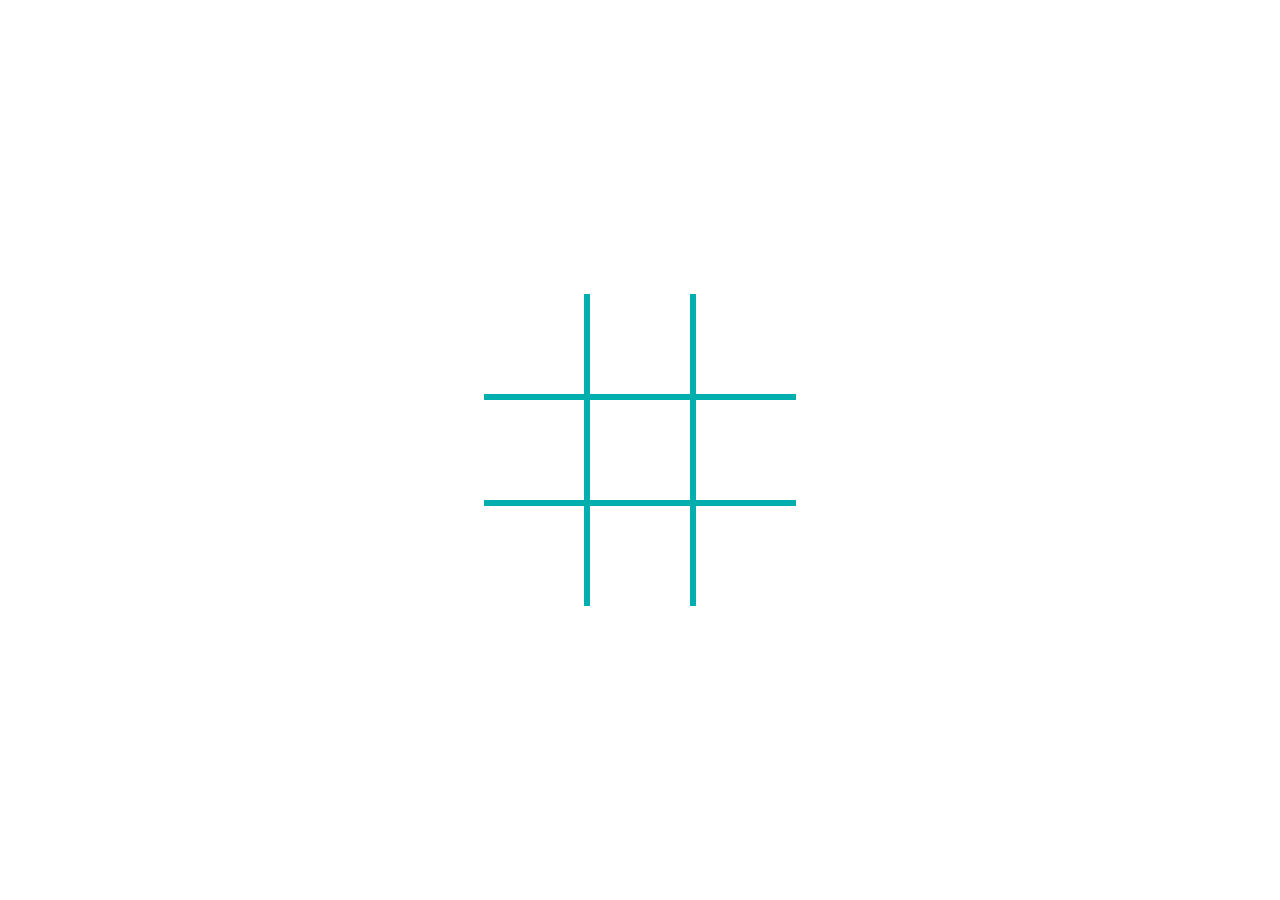
==== Project/index.html @ 17dc3a28 "Add files via upload" ====
<!DOCTYPE html>
<html lang="en">

<head>
    <meta charset="UTF-8">
    <meta http-equiv="X-UA-Compatible" content="IE=edge">
    <meta name="viewport" content="width=device-width, initial-scale=1.0">
    <link rel="stylesheet" href="index.css">
    <title>Tic-Tac-Toe</title>
    
</head>

<body>
     <div class="board" id="board">
        <div class="cell" data-cell></div>
        <div class="cell" data-cell></div>
        <div class="cell" data-cell></div>
        <div class="cell" data-cell></div>
        <div class="cell" data-cell></div>
        <div class="cell" data-cell></div>
        <div class="cell" data-cell></div>
        <div class="cell" data-cell></div>
        <div class="cell" data-cell></div>
    </div>
    <div class="winning-message" id="winningMessage">
    <br>
        <div id="winningMessageText"></div>
        <button id="restartButton">Restart</button>
    </div>
</body>
<script src="index.js"></script>
</html>
---- Project/index.css ----
:root {
	--cell-size: 100px;

	--color: #2f7eed; /* for hover */
	--color-set: #38e8ca; /* when set */
	--l: 20px; /* X line-width */
}

body {
	margin: 0;
    background-image: url(https://giffiles.alphacoders.com/350/35050.gif);
    background-size: cover;
}

.board {
	width: 100vw;
	height: 100vh;
	display: grid;
	justify-content: center;
	align-content: center;
	justify-items: center;
	align-items: center;
	grid-template-columns: repeat(3, auto)
}
.cell {
	width: var(--cell-size);
	height: var(--cell-size);
	border: 3px solid rgb(3, 174, 174);
	display: flex;
	justify-content: center;
	align-items: center;
	position: relative;
	cursor: pointer;
}
/* remove border for edges */
.cell:nth-child(1), .cell:nth-child(2), .cell:nth-child(3) {
	border-top: none;
}

.cell:nth-child(1), .cell:nth-child(4), .cell:nth-child(7) {
	border-left: none;
}

.cell:nth-child(3), .cell:nth-child(6), .cell:nth-child(9) {
	border-right: none;
}

.cell:nth-child(7), .cell:nth-child(8), .cell:nth-child(9) {
	border-bottom: none;
}
.cell.x, .cell.circle {
	cursor: not-allowed;
}
/* for cross */
.board.x .cell:not(.circle):not(.x):hover {
	background: linear-gradient(to top right, transparent calc(50% - var(--l) / 2), var(--color) calc(50% - var(--l) / 2) calc(50% + var(--l) / 2), transparent calc(50% + var(--l) / 2)),
				linear-gradient(to bottom right, transparent calc(50% - var(--l) / 2), var(--color) calc(50% - var(--l) / 2) calc(50% + var(--l) / 2), transparent calc(50% + var(--l) / 2));
	background-size: 80% 80%;
	background-repeat: no-repeat;
	background-position: center;
}
/* for cross (set) */
.cell:not(.circle).x {
	background: linear-gradient(to top right, transparent calc(50% - var(--l) / 2), var(--color-set) calc(50% - var(--l) / 2) calc(50% + var(--l) / 2), transparent calc(50% + var(--l) / 2)),
				linear-gradient(to bottom right, transparent calc(50% - var(--l) / 2), var(--color-set) calc(50% - var(--l) / 2) calc(50% + var(--l) / 2), transparent calc(50% + var(--l) / 2));
	background-size: 80% 80%;
	background-repeat: no-repeat;
	background-position: center;
}
/* for circle */
.board.circle .cell:not(.circle):not(.x):hover {	
	background: radial-gradient(var(--color) 60%, transparent 60%);
}

/* for circle (set) */
.cell:not(.x).circle {
	background: radial-gradient(var(--color-set) 60%, transparent 60%);
}
.winning-message {
	display: none;
	position: fixed;
	top: 0;
	left: 0;
	right: 0;
	bottom: 0;
	background-color: var(--color-set);
	justify-content: center;
	align-items: center;
	color: rgb(139, 8, 8);
	font-size: 5rem;
	font-family: "Palatino Linotype", "Book Antiqua", Palatino, serif;
	flex-direction: column;
}

.winning-message button {
	border-radius: 10px;
	font-size: 3rem;
	border: 1px solid var(--color-set);
	padding: .25em .5em;
	cursor: pointer;
}

.winning-message button:hover {
	background-color: var(--color-set);
	color: rgb(4, 1, 1);
	border-color: rgb(8, 1, 1);
}
.winning-message.show {
	display: flex;
	background-image: url(https://th.bing.com/th/id/R.ebe01defac3a4417e8d9a171fd5bd7ba?rik=LjsI86B6eJoHmQ&riu=http%3a%2f%2f3.bp.blogspot.com%2f-nsDsW50UmqU%2fVgSbJtz38pI%2fAAAAAAAABXk%2fr34neFeHcgg%2fs1600%2fhooray.gif&ehk=NNGGjXRJjaGLZqQtSdBH80afiUTWRlm%2fPeRddFg%2byy0%3d&risl=&pid=ImgRaw&r=0);
    background-repeat: no-repeat;
    background-size: cover;
}

.image {
	text-align: center;
}

#player {
	text-align: center;
}
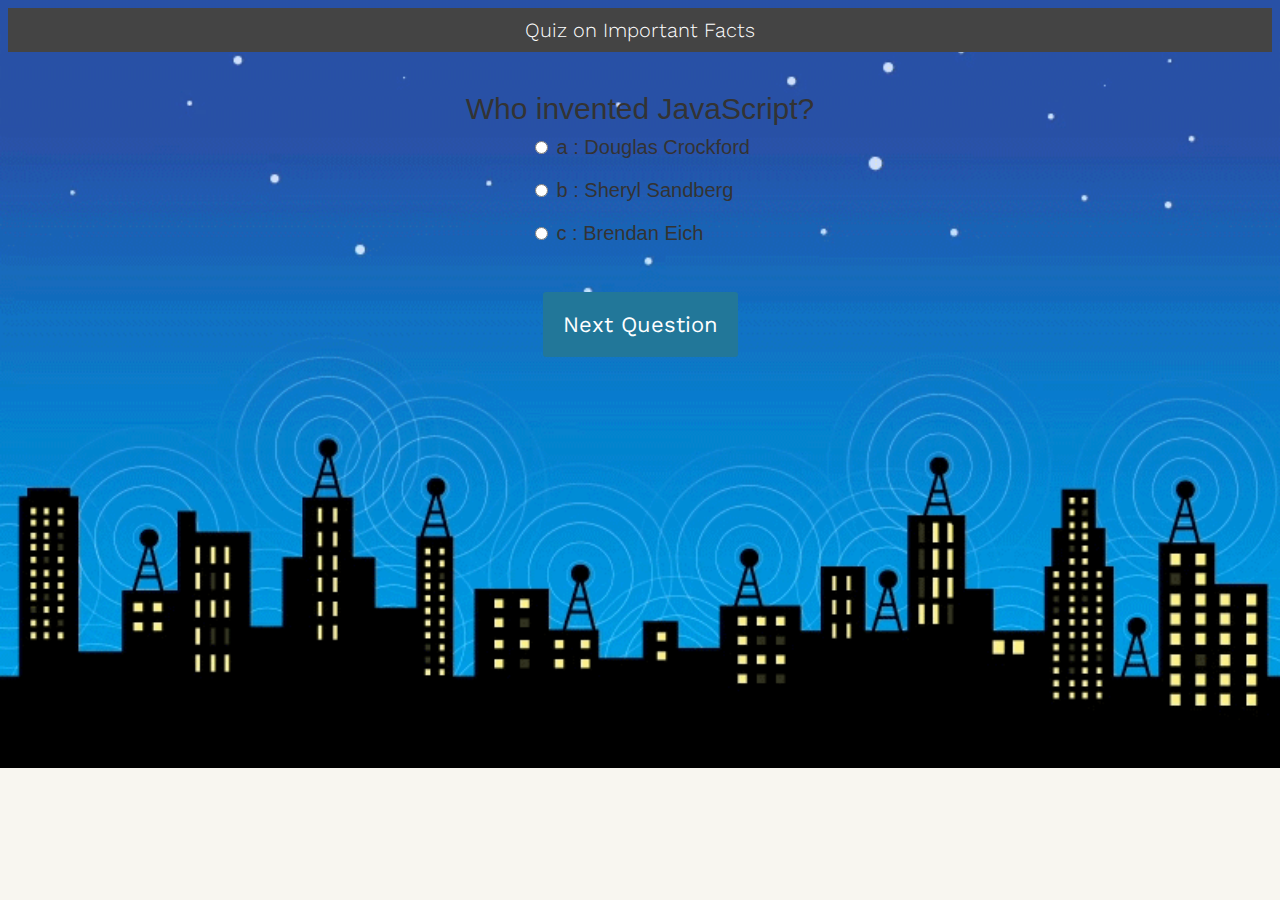
==== commit 7e2fb1c8: "Add files via upload" ====
--- a/Project/index.html
+++ b/Project/index.html
@@ -1,33 +1,21 @@
 <!DOCTYPE html>
-<html lang="en">
-
+<html lang="en"></html>
 <head>
     <meta charset="UTF-8">
     <meta http-equiv="X-UA-Compatible" content="IE=edge">
     <meta name="viewport" content="width=device-width, initial-scale=1.0">
     <link rel="stylesheet" href="index.css">
-    <title>Tic-Tac-Toe</title>
-    
+    <title> Quiz </title>
 </head>
-
-<body>
-     <div class="board" id="board">
-        <div class="cell" data-cell></div>
-        <div class="cell" data-cell></div>
-        <div class="cell" data-cell></div>
-        <div class="cell" data-cell></div>
-        <div class="cell" data-cell></div>
-        <div class="cell" data-cell></div>
-        <div class="cell" data-cell></div>
-        <div class="cell" data-cell></div>
-        <div class="cell" data-cell></div>
+<body> 
+    <h1>Quiz on Important Facts</h1>
+    <div class="quiz-container">
+        <div id="quiz"></div>
     </div>
-    <div class="winning-message" id="winningMessage">
-    <br>
-        <div id="winningMessageText"></div>
-        <button id="restartButton">Restart</button>
-    </div>
+<button id="previous">Previous Question</button>
+<button id="next">Next Question</button>
+<button id="submit">Submit Quiz</button>
+<div id="results"></div>
+<script src="index.js"></script> 
 </body>
-<script src="index.js"></script>
-</html>
-   +</html> 
--- a/Project/index.css
+++ b/Project/index.css
@@ -1,121 +1,71 @@
-:root {
-	--cell-size: 100px;
+@import url(https://fonts.googleapis.com/css?family=Work+Sans:300,600);
 
-	--color: #2f7eed; /* for hover */
-	--color-set: #38e8ca; /* when set */
-	--l: 20px; /* X line-width */
+body{
+	font-size: 20px;
+	font-family: 'Work Sans', sans-serif;
+	color: #333;
+  font-weight: 300;
+  text-align: center;
+  background-color: #f8f6f0;
+  background-image: url('background.gif');
+  background-repeat: no-repeat;
+  background-size: cover;
+}
+h1{
+  font-weight: 300;
+  margin: 0px;
+  padding: 10px;
+  font-size: 20px;
+  background-color: #444;
+  color: #fff;
+}
+.question{
+  font-size: 30px;
+  margin-bottom: 10px;
+  font-family: Arial, Helvetica, sans-serif;
+  font-style: bold;
+}
+.answers {
+  margin-bottom: 30px;
+  text-align: left;
+  display: inline-block;
+  font-family: Arial, Helvetica, sans-serif;
+}
+.answers label{
+  display: block;
+  margin-bottom: 20px;
+  font-family: Arial, Helvetica, sans-serif;
+}
+button{
+  font-family: 'Work Sans', sans-serif;
+	font-size: 22px;
+	background-color: #279;
+	color: #fff;
+	border: 0px;
+	border-radius: 3px;
+	padding: 20px;
+	cursor: pointer;
+	margin-bottom: 20px;
+}
+button:hover{
+	background-color: #38a;
 }
 
-body {
-	margin: 0;
-    background-image: url(https://giffiles.alphacoders.com/350/35050.gif);
-    background-size: cover;
+.slide{
+  position: absolute;
+  left: 0px;
+  top: 0px;
+  width: 100%;
+  z-index: 1;
+  opacity: 0;
+  transition: opacity 0.5s;
 }
-
-.board {
-	width: 100vw;
-	height: 100vh;
-	display: grid;
-	justify-content: center;
-	align-content: center;
-	justify-items: center;
-	align-items: center;
-	grid-template-columns: repeat(3, auto)
+.active-slide{
+  opacity: 1;
+  z-index: 2;
 }
-.cell {
-	width: var(--cell-size);
-	height: var(--cell-size);
-	border: 3px solid rgb(3, 174, 174);
-	display: flex;
-	justify-content: center;
-	align-items: center;
-	position: relative;
-	cursor: pointer;
+.quiz-container{
+  position: relative;
+  height: 200px;
+  margin-top: 40px;
 }
-/* remove border for edges */
-.cell:nth-child(1), .cell:nth-child(2), .cell:nth-child(3) {
-	border-top: none;
-}
-
-.cell:nth-child(1), .cell:nth-child(4), .cell:nth-child(7) {
-	border-left: none;
-}
-
-.cell:nth-child(3), .cell:nth-child(6), .cell:nth-child(9) {
-	border-right: none;
-}
-
-.cell:nth-child(7), .cell:nth-child(8), .cell:nth-child(9) {
-	border-bottom: none;
-}
-.cell.x, .cell.circle {
-	cursor: not-allowed;
-}
-/* for cross */
-.board.x .cell:not(.circle):not(.x):hover {
-	background: linear-gradient(to top right, transparent calc(50% - var(--l) / 2), var(--color) calc(50% - var(--l) / 2) calc(50% + var(--l) / 2), transparent calc(50% + var(--l) / 2)),
-				linear-gradient(to bottom right, transparent calc(50% - var(--l) / 2), var(--color) calc(50% - var(--l) / 2) calc(50% + var(--l) / 2), transparent calc(50% + var(--l) / 2));
-	background-size: 80% 80%;
-	background-repeat: no-repeat;
-	background-position: center;
-}
-/* for cross (set) */
-.cell:not(.circle).x {
-	background: linear-gradient(to top right, transparent calc(50% - var(--l) / 2), var(--color-set) calc(50% - var(--l) / 2) calc(50% + var(--l) / 2), transparent calc(50% + var(--l) / 2)),
-				linear-gradient(to bottom right, transparent calc(50% - var(--l) / 2), var(--color-set) calc(50% - var(--l) / 2) calc(50% + var(--l) / 2), transparent calc(50% + var(--l) / 2));
-	background-size: 80% 80%;
-	background-repeat: no-repeat;
-	background-position: center;
-}
-/* for circle */
-.board.circle .cell:not(.circle):not(.x):hover {	
-	background: radial-gradient(var(--color) 60%, transparent 60%);
-}
-
-/* for circle (set) */
-.cell:not(.x).circle {
-	background: radial-gradient(var(--color-set) 60%, transparent 60%);
-}
-.winning-message {
-	display: none;
-	position: fixed;
-	top: 0;
-	left: 0;
-	right: 0;
-	bottom: 0;
-	background-color: var(--color-set);
-	justify-content: center;
-	align-items: center;
-	color: rgb(139, 8, 8);
-	font-size: 5rem;
-	font-family: "Palatino Linotype", "Book Antiqua", Palatino, serif;
-	flex-direction: column;
-}
-
-.winning-message button {
-	border-radius: 10px;
-	font-size: 3rem;
-	border: 1px solid var(--color-set);
-	padding: .25em .5em;
-	cursor: pointer;
-}
-
-.winning-message button:hover {
-	background-color: var(--color-set);
-	color: rgb(4, 1, 1);
-	border-color: rgb(8, 1, 1);
-}
-.winning-message.show {
-	display: flex;
-	background-image: url(https://th.bing.com/th/id/R.ebe01defac3a4417e8d9a171fd5bd7ba?rik=LjsI86B6eJoHmQ&riu=http%3a%2f%2f3.bp.blogspot.com%2f-nsDsW50UmqU%2fVgSbJtz38pI%2fAAAAAAAABXk%2fr34neFeHcgg%2fs1600%2fhooray.gif&ehk=NNGGjXRJjaGLZqQtSdBH80afiUTWRlm%2fPeRddFg%2byy0%3d&risl=&pid=ImgRaw&r=0);
-    background-repeat: no-repeat;
-    background-size: cover;
-}
-
-.image {
-	text-align: center;
-}
-
-#player {
-	text-align: center;
-}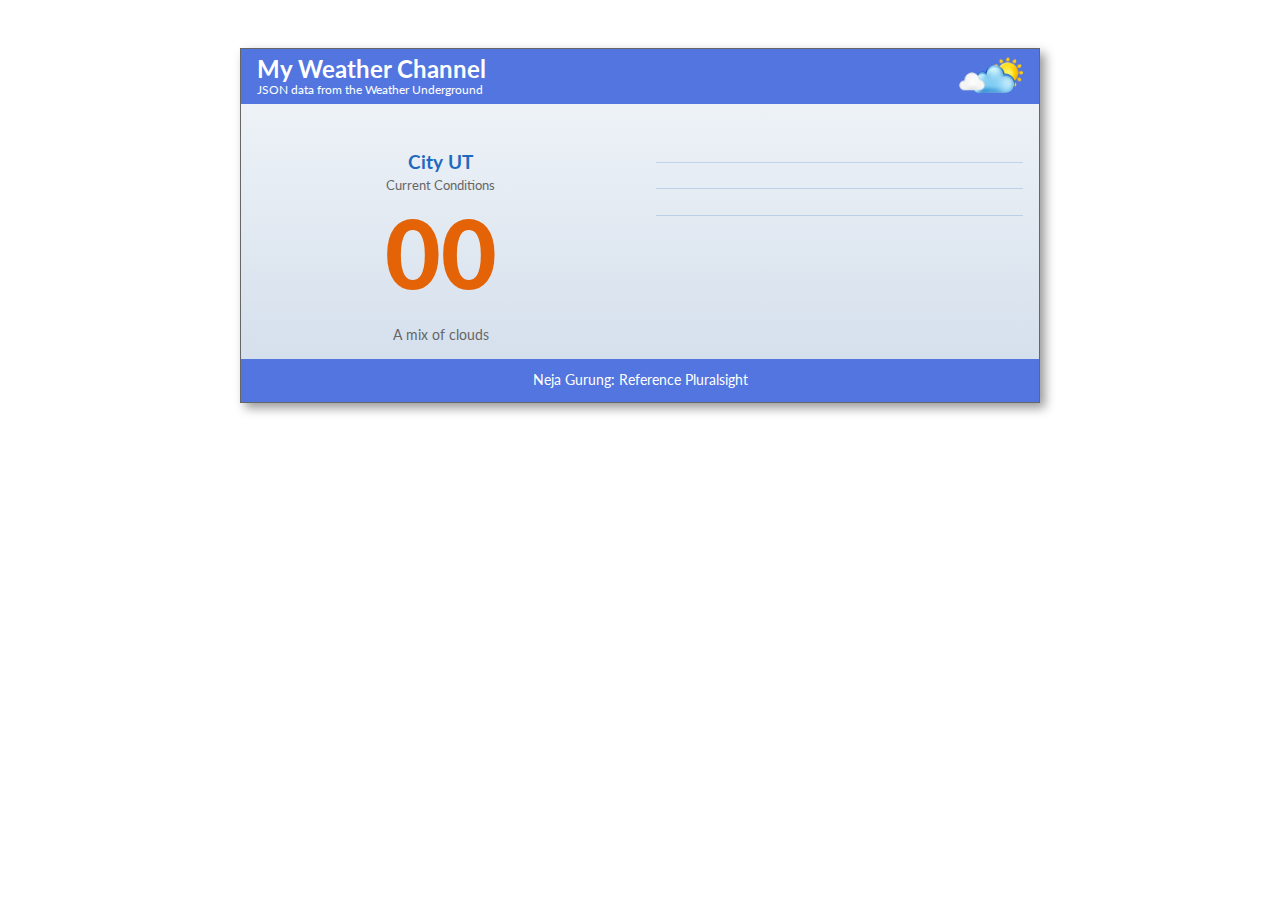
==== commit 7e5d09ec: "Add files via upload" ====
--- a/Project/index.html
+++ b/Project/index.html
@@ -1,21 +1,88 @@
-<!DOCTYPE html>
-<html lang="en"></html>
+<!doctype html>
+<html lang="en">
 <head>
-    <meta charset="UTF-8">
-    <meta http-equiv="X-UA-Compatible" content="IE=edge">
-    <meta name="viewport" content="width=device-width, initial-scale=1.0">
-    <link rel="stylesheet" href="index.css">
-    <title> Quiz </title>
+<meta charset="utf-8">
+
+
+<title>My Weather Channel</title>
+
+<!-- TELLS PHONES NOT TO LIE ABOUT THEIR WIDTH & stops the font from enlarging whena phone is turned sideways-->
+<meta name="viewport" content="width=device-width, initial-scale=1, maximum-scale=1">
+
+<!-- *************** LOAD A GOOGLE FONT ****************** -->
+<link href="https://fonts.googleapis.com/css?family=Lato:100,400,700" rel="stylesheet">
+
+<!-- STYLE SHEETS -->
+<link href="index.css" rel="stylesheet">
+
+<!-- removes the browser interface -->
+<meta name="apple-mobile-web-app-capable" content="yes">
+<meta name="mobile-web-app-capable" content="yes">
+
+<meta name="apple-mobile-web-app-title" content="Weather">
+
+
+<!--[if lt IE 9]>
+	<script src="http://html5shim.googlecode.com/svn/trunk/html5.js"></script>
+	<script src="http://css3-mediaqueries-js.googlecode.com/svn/trunk/css3-mediaqueries.js"></script>
+<![endif]-->
+     
 </head>
-<body> 
-    <h1>Quiz on Important Facts</h1>
-    <div class="quiz-container">
-        <div id="quiz"></div>
-    </div>
-<button id="previous">Previous Question</button>
-<button id="next">Next Question</button>
-<button id="submit">Submit Quiz</button>
-<div id="results"></div>
-<script src="index.js"></script> 
+<body>
+	<div id="wrapper">
+	<header>
+		<figure class="wu"><img src="weatherLogo.png"></figure>
+    <h1>My Weather Channel</h1>
+    <h2>JSON data from the Weather Underground</h2>
+    </header>
+    
+   
+    
+    
+<!-- page content here -->
+<main>
+<section id="left">
+	<div id="location">City UT</div>
+	<div id="weather">Current Conditions</div>
+	<div id="temperature">00</div>
+	<div id="desc">A mix of clouds</div>
+</section>
+
+<section id="right">
+<div>
+	<span id="r1c1"></span>
+	<span> <img id="r1c2" ></span>
+	<span id="r1c3"></span>
+	<span id="r1c4"></span>
+</div>	
+<div>
+	<span id="r2c1"></span>
+	<span> <img id="r2c2" ></span>
+	<span id="r2c3"></span>
+	<span id="r2c4"></span>
+</div>	
+<div>
+	<span id="r3c1"></span>
+	<span> <img id="r3c2" ></span>
+	<span id="r3c3"></span>
+	<span id="r3c4"></span>
+</div>	
+</section>
+    
+    
+    
+    
+    
+    
+    
+    </main><!-- end content -->
+    
+    
+    <footer>
+    <p> Neja Gurung: Reference Pluralsight</p>
+    </footer>
+    
+		</div> <!-- end wrapper -->
 </body>
-</html> 
+	<script type="text/javascript" src="index.js"></script>
+</html>--- a/Project/index.css
+++ b/Project/index.css
@@ -1,71 +1,194 @@
-@import url(https://fonts.googleapis.com/css?family=Work+Sans:300,600);
+/* http://meyerweb.com/eric/tools/css/reset/ 
+   v2.0 | 20110126
+   License: none (public domain)
+*/
+html, body, div, span, applet, object, iframe,
+h1, h2, h3, h4, h5, h6, p, blockquote, pre,
+a, abbr, acronym, address, big, cite, code,
+del, dfn, em, img, ins, kbd, q, s, samp,
+small, strike, strong, sub, sup, tt, var,
+b, u, i, center,
+dl, dt, dd, ol, ul, li,
+fieldset, form, label, legend,
+table, caption, tbody, tfoot, thead, tr, th, td,
+article, aside, canvas, details, embed,
+figure, figcaption, footer, header, hgroup,
+menu, nav, output, ruby, section, summary,
+time, mark, audio, video {
+  margin: 0;
+  padding: 0;
+  border: 0;
+  font-size: 100%;
+  font: inherit;
+  vertical-align: baseline; }
 
-body{
-	font-size: 20px;
-	font-family: 'Work Sans', sans-serif;
-	color: #333;
-  font-weight: 300;
+/* HTML5 display-role reset for older browsers */
+article, aside, details, figcaption, figure,
+footer, header, hgroup, menu, nav, section {
+  display: block; }
+
+body {
+  line-height: 1; }
+
+ol, ul {
+  list-style: none; }
+
+blockquote, q {
+  quotes: none; }
+
+blockquote:before, blockquote:after,
+q:before, q:after {
+  content: '';
+  content: none; }
+
+table {
+  border-collapse: collapse;
+  border-spacing: 0; }
+
+/* Prevents iPhone from resizing in landscape mode  */
+html {
+  -webkit-text-size-adjust: none; }
+
+/*  apply a natural box layout model to all elements  */
+* {
+  -moz-box-sizing: border-box;
+  -webkit-box-sizing: border-box;
+  box-sizing: border-box; }
+
+/* BODY  */
+body {
+  font-size: 16px;
+  font-family: 'Lato', sans-serif;
+  font-weight: 400;
+  color: #666;
+  background-color: #fff; }
+
+div#wrapper {
+  height: 100vh;
+  position: relative;
+  background: linear-gradient(#f3f6f9 0%, #d1ddeb 100%); }
+
+/* HEADER  */
+header {
+  background-color: #5275df;
+  padding: .5rem 0 .5rem 2%; }
+
+header h1, header h2 {
+  color: white; }
+
+header h1 {
+  font-size: 1.5rem;
+  font-weight: 700; }
+
+header h2 {
+  font-size: .75rem;
+  font-weight: 400;
+  padding-top: .2rem; }
+
+header figure {
+  float: right;
+  width: 80px;
+  padding-right: 2%; }
+
+header figure img {
+  width: 100%; }
+
+nav {
+  background-color: #1f69be;
+  padding: 10px 2%; }
+  nav input {
+    width: 100px;
+    padding: 5px 0 5px 10px;
+    border: 1px solid #fff;
+    border-radius: 5px;
+    background-color: rgba(255, 255, 255, 0.5); }
+  nav button {
+    border: 1px solid #fff;
+    background: linear-gradient(to bottom, rgba(255, 255, 255, 0.9) 0%, white 60%, rgba(255, 255, 255, 0.6) 100%);
+    border-radius: 5px;
+    padding: 5px 10px;
+    margin-left: 4%; }
+
+/*end nav*/
+/* MAIN  */
+main {
+  min-height: 5em; }
+  main #location {
+    margin-top: 3rem;
+    text-align: center;
+    font-size: 1.2rem;
+    font-weight: 700;
+    color: #1f69be; }
+  main #weather {
+    margin-top: .5rem;
+    text-align: center;
+    font-size: .8rem;
+    font-weight: 400; }
+  main #temperature {
+    margin-top: .75rem;
+    text-align: center;
+    font-size: 6rem;
+    font-weight: 1000;
+    color: #e46307; }
+  main #desc {
+    margin-top: .75rem;
+    text-align: center;
+    font-size: .9rem;
+    font-weight: 400;
+    padding: 4%; }
+  main #right {
+    margin-top: 2rem;
+    padding: 0 1rem; }
+  main #right img {
+    width: 25px; }
+  main #right div {
+    border-bottom: 1px solid rgba(31, 105, 190, 0.2);
+    padding-top: .6rem;
+    display: flex;
+    display: -ms-flexbox;
+    flex-direction: row;
+    -ms-flex-direction: row;
+    flex-wrap: nowrap;
+    align-items: center; }
+  main #right div span:nth-child(1) {
+    flex-basis: 40%;
+    /*-ms-flex: 1 1 40%;*/ }
+  main #right div span:nth-child(2) {
+    flex-grow: 1; }
+  main #right div span:nth-child(3) {
+    flex-grow: 1; }
+  main #right div span:nth-child(4) {
+    flex-grow: 1; }
+
+/*  FOOTER  */
+footer {
+  position: fixed;
+  bottom: 0;
+  width: 100%;
   text-align: center;
-  background-color: #f8f6f0;
-  background-image: url('background.gif');
-  background-repeat: no-repeat;
-  background-size: cover;
-}
-h1{
-  font-weight: 300;
-  margin: 0px;
-  padding: 10px;
-  font-size: 20px;
-  background-color: #444;
+  padding: 1em;
+  background-color: #5275df;
   color: #fff;
-}
-.question{
-  font-size: 30px;
-  margin-bottom: 10px;
-  font-family: Arial, Helvetica, sans-serif;
-  font-style: bold;
-}
-.answers {
-  margin-bottom: 30px;
-  text-align: left;
-  display: inline-block;
-  font-family: Arial, Helvetica, sans-serif;
-}
-.answers label{
-  display: block;
-  margin-bottom: 20px;
-  font-family: Arial, Helvetica, sans-serif;
-}
-button{
-  font-family: 'Work Sans', sans-serif;
-	font-size: 22px;
-	background-color: #279;
-	color: #fff;
-	border: 0px;
-	border-radius: 3px;
-	padding: 20px;
-	cursor: pointer;
-	margin-bottom: 20px;
-}
-button:hover{
-	background-color: #38a;
-}
+  font-size: .9rem; }
 
-.slide{
-  position: absolute;
-  left: 0px;
-  top: 0px;
-  width: 100%;
-  z-index: 1;
-  opacity: 0;
-  transition: opacity 0.5s;
-}
-.active-slide{
-  opacity: 1;
-  z-index: 2;
-}
-.quiz-container{
-  position: relative;
-  height: 200px;
-  margin-top: 40px;
-}
+/* OTHER */
+div.keepOpen {
+  clear: both; }
+
+@media only screen and (min-width: 480px) {
+  #left, #right {
+    float: left;
+    width: 50%; } }
+@media only screen and (min-width: 800px) {
+  div#wrapper {
+    max-width: 800px;
+    margin: 3rem auto 0 auto;
+    border: 1px solid #666;
+    height: auto;
+    box-shadow: 5px 5px 10px #999; }
+
+  footer {
+    clear: both;
+    position: relative; } }
+
+/*# sourceMappingURL=styles.css.map */
